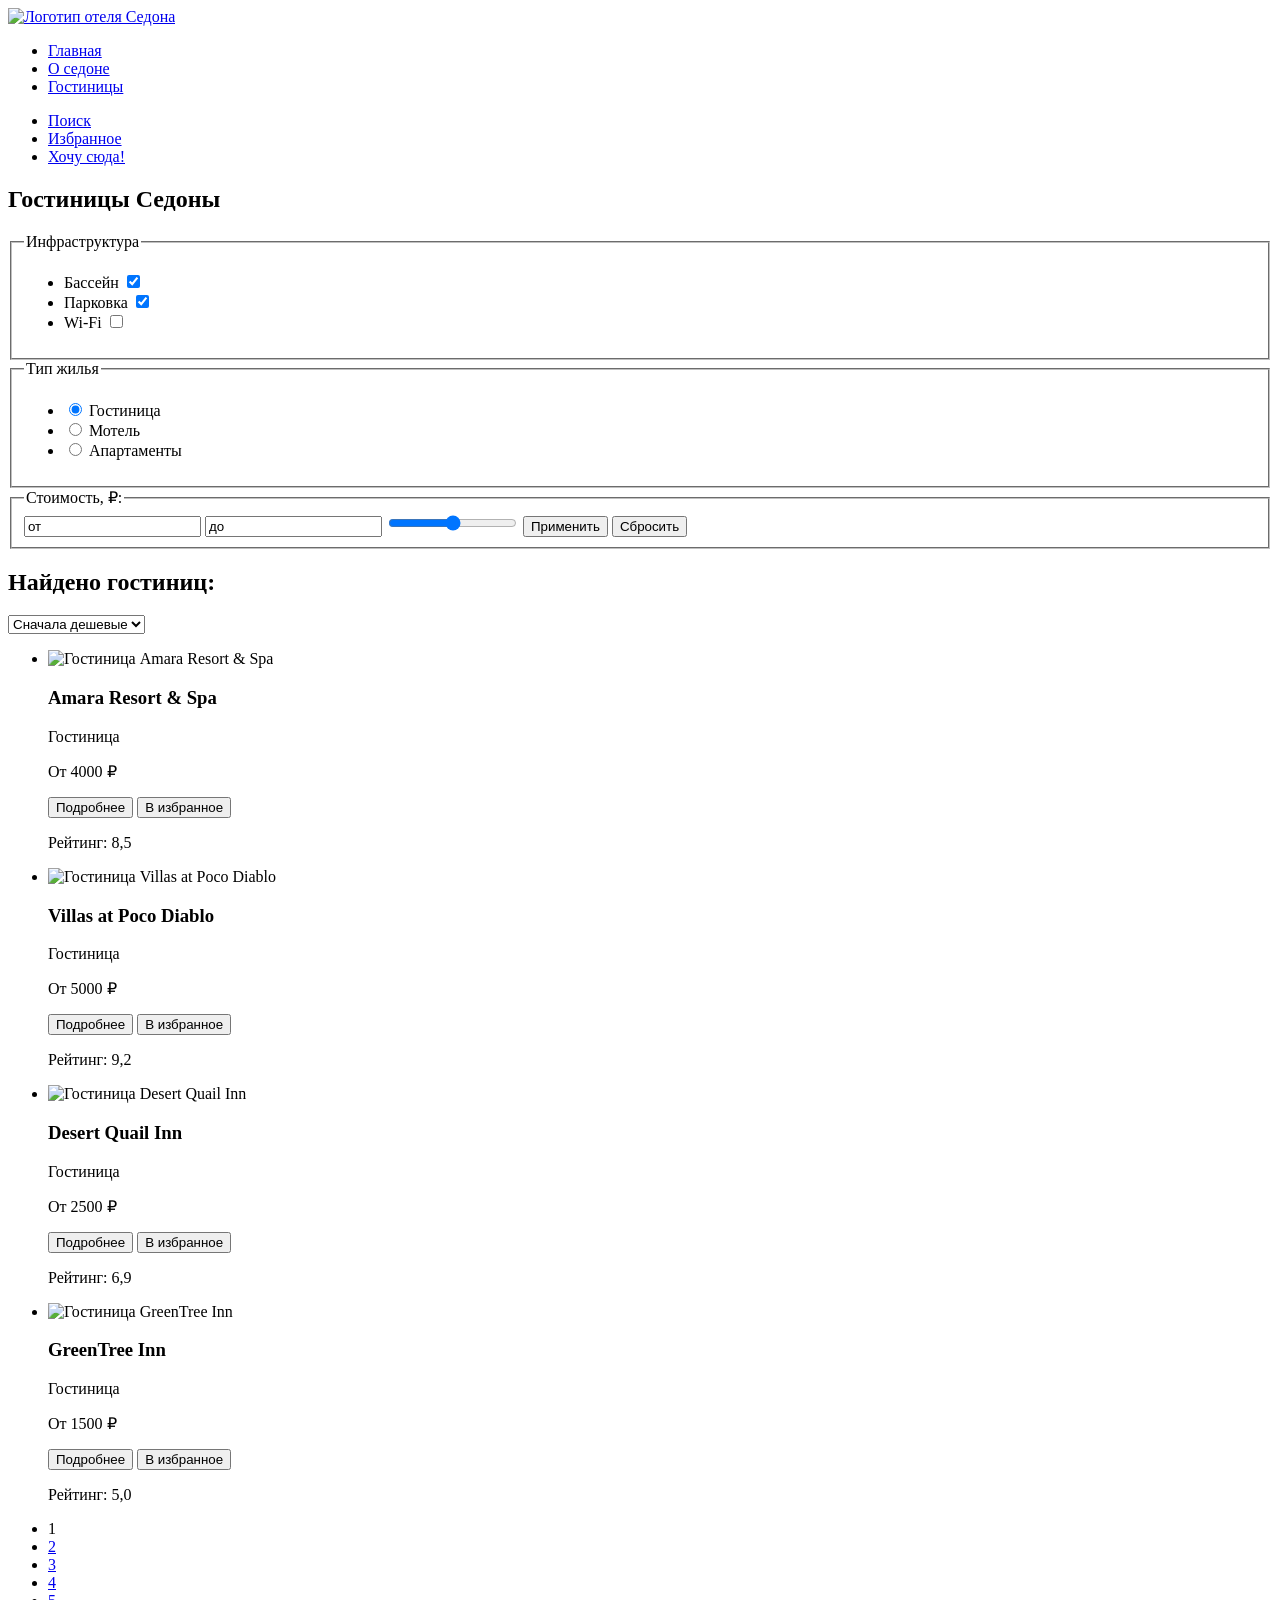
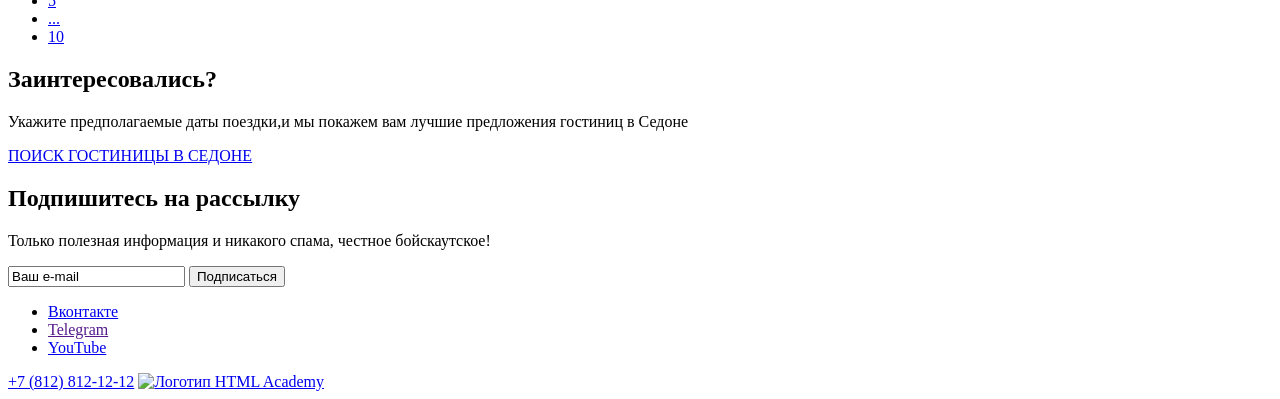
==== catalog.html @ 227c8859 "Внесение правок" ====
<!DOCTYPE html>
<html lang="ru">
  <head>
    <meta charset="UTF-8" />
  </head>
  <body>
    <header class="index-header">
      <a href="https://htmlacademy.ru" class="header-logo">
        <img src="#" alt="Логотип отеля Седона" />
      </a>
      <nav class="navigation">
        <ul class="navigation-list">
          <li class="navigation-item">
            <a href="#">Главная</a>
          </li>
          <li class="navigation-item">
            <a href="#">О седоне</a>
          </li>
          <li>
            <a href="#">Гостиницы</a>
          </li>
        </ul>
        <ul class="user-menu">
          <li class="user-menu-item">
            <a href="#">
              <span class="vissually-hidden">Поиск</span>
            </a>
          </li>
          <li class="user-menu-item">
            <a href="#">
              <span class="vissually-hidden">Избранное</span>
            </a>
          </li>
          <li class="user-menu-item">
            <a href="#">
              <span class="vissually-hidden">Хочу сюда!</span>
            </a>
          </li>
        </ul>
      </nav>
    </header>
    <main class="inner-main">
        <section class="hotel-filter-description">
          <h2 class="hotel-search-title">Гостиницы Седоны</h2>
          <form class="hotel-filter-making-order">
          <fieldset class="hotel-filter-description-name">
            <legend class="hotel-filter-infrastructure-description">
              Инфраструктура
            </legend>
            <ul class="hotel-filter-infrastructure-list">
              <li class="hotel-filter-infrastructure-item">
                <label class="pool" for="pool">Бассейн</label>
                <input
                  class="pool-name-checbox"
                  type="checkbox"
                  id="pool"
                  checked
                />
              </li>
              <li class="hotel-filter-infrastructure-item">
                <label class="parking" for="parking">Парковка</label>
                <input
                  class="parking-name"
                  type="checkbox"
                  id="parking"
                  checked
                />
              </li>
              <li class="hotel-filter-infrastructure-item">
                <label class="Wifi" for="wifi">Wi-Fi</label>
                <input class="wifi-name" type="checkbox" id="Wifi" />
              </li>
            </ul>
          </fieldset>
          <fieldset class="description-name-hotel">
            <legend class="type-of-housing">Тип жилья</legend>
            <ul class="type-of-housing-list">
              <li class="type-of-housing-item">
                <input type="radio" id="Hotel" checked />
                <label class="home-hotel-name" for="Hotel">Гостиница</label>
              </li>
              <li class="type-of-housing-item">
                <input type="radio" id="Motel" />
                <label class="home-hotel-name" for="Motel">Мотель</label>
              </li>
              <li class="type-of-housing-item">
                <input type="radio" id="Apartament" />
                <label class="home-hotel-name" for="Apartament"
                  >Апартаменты</label
                >
              </li>
            </ul>
          </fieldset>
          <fieldset class="cost-type-of-housing">
            <legend class="cost-type-of-housing-name">Стоимость, ₽:</legend>
            <input type="text" value="от" class="start-value" />
            <input type="text" value="до" class="end-value" />
            <input type="range" class="range-value" />
            <button type="submit" class="button-apply">Применить</button>
            <button type="reset" class="button-cansel">Сбросить</button>
          </fieldset>
        </section>
      </form>
      <section class="select">
        <h2 class="select-title">Найдено гостиниц:</h2>
        <select class="hotel-filter">
          <option class="low-price">Сначала дешевые</option>
          <option class="higth-price">Сначала дорогие</option>
        </select>
        <ul class="gallery-list">
          <li class="gallery-list-item">
            <img
              src="#"
              alt="Гостиница Amara Resort & Spa"
              class="image-hotel"
            />
            <h3 class="header-item">Amara Resort & Spa</h3>
            <p class="gallery-description">Гостиница</p>
            <p class="gallery-cost">От 4000 ₽</p>
            <button class="button-description">Подробнее</button>
            <button class="button-favorite">В избранное</button>
            <p class="gallery-rating">Рейтинг: 8,5</p>
          </li>
          <li class="gallery-list-item">
            <img src="#" alt="Гостиница Villas at Poco Diablo" />
            <h3 class="header-item">Villas at Poco Diablo</h3>
            <p class="gallery-description">Гостиница</p>
            <p class="gallery-cost">От 5000 ₽</p>
            <button class="button-description">Подробнее</button>
            <button class="button-favorites">В избранное</button>
            <p class="gallery-rating">Рейтинг: 9,2</p>
          </li>
          <li class="gallery-list-item">
            <img src="#" alt="Гостиница Desert Quail Inn" />
            <h3 class="header-item">Desert Quail Inn</h3>
            <p class="gallery-description">Гостиница</p>
            <p class="gallery-cost">От 2500 ₽</p>
            <button class="button-description">Подробнее</button>
            <button class="button-description">В избранное</button>
            <p class="gallery-rating">Рейтинг: 6,9</p>
          </li>
          <li class="gallery-list-item">
            <img src="#" alt="Гостиница  GreenTree Inn" />
            <h3 class="header-item">GreenTree Inn</h3>
            <p class="gallery-description">Гостиница</p>
            <p class="gallery-cost">От 1500 ₽</p>
            <button class="button-description">Подробнее</button>
            <button class="button-description">
              В избранное
            </button>
            <p class="gallery-rating">Рейтинг: 5,0</p>
          </li>
        </ul>
        <ul class="pagination">
          <li class="pagination-item">
            <a class="pagination-link pagination-current">1</a>
          </li>
          <li class="pagination-item">
            <a class="pagination-link" href="#">2</a>
          </li>
          <li class="pagination-item">
            <a class="pagination-link" href="#">3</a>
          </li>
          <li class="pagination-item">
            <a class="pagination-link" href="#">4</a>
          </li>
          <li class="pagination-item">
            <a class="pagination-link" href="#">5</a>
          </li>
          <li class="pagination-item">
            <a class="pagination-link pagination-next" href="#">
              <span class="visually-hidden">...</span>
            </a>
          </li>
          <li class="pagination-item">
            <a class="pagination-link" href="#">10</a>
          </li>
        </ul>
        </section>

      </section>
      <section class="have-you-corresponded">
        <h2 class="have-you-corresponded-title">Заинтересовались?</h2>
        <p class="have-you-corresponded-description">
          Укажите предполагаемые даты поездки,и мы покажем вам лучшие
          предложения гостиниц в Седоне
        </p>
        <a href="#" class="button">ПОИСК ГОСТИНИЦЫ В CЕДОНЕ</a>
        <form class="have-you-corresponded-subscription">
          <h2 class="have-you-corresponded-title">Подпишитесь на рассылку</h2>
          <p class="have-you-corresponded-description">
            Только полезная информация и никакого спама, честное бойскаутское!
          </p>
          <input type="text" class="text-line" value="Ваш e-mail" />
          <button type="submit" class="subscription-email-button">
            Подписаться
          </button>
        </form>
      </section>
    </main>
    <footer class="index-footer">
      <ul class="socal-list">
        <li class="socal-item">
          <a href="#">Вконтакте</a>
        </li>
        <li class="socal-item">
          <a href="">Telegram</a>
        </li>
        <li class="socal-item">
          <a href="#">YouTube</a>
        </li>
      </ul>
      <a href="tel:+7 (812) 812-12-12" class="phone">+7 (812) 812-12-12</a>
      <a href="#">
        <img src="#" alt="Логотип HTML Academy" />
      </a>
    </footer>
  </body>
</html>
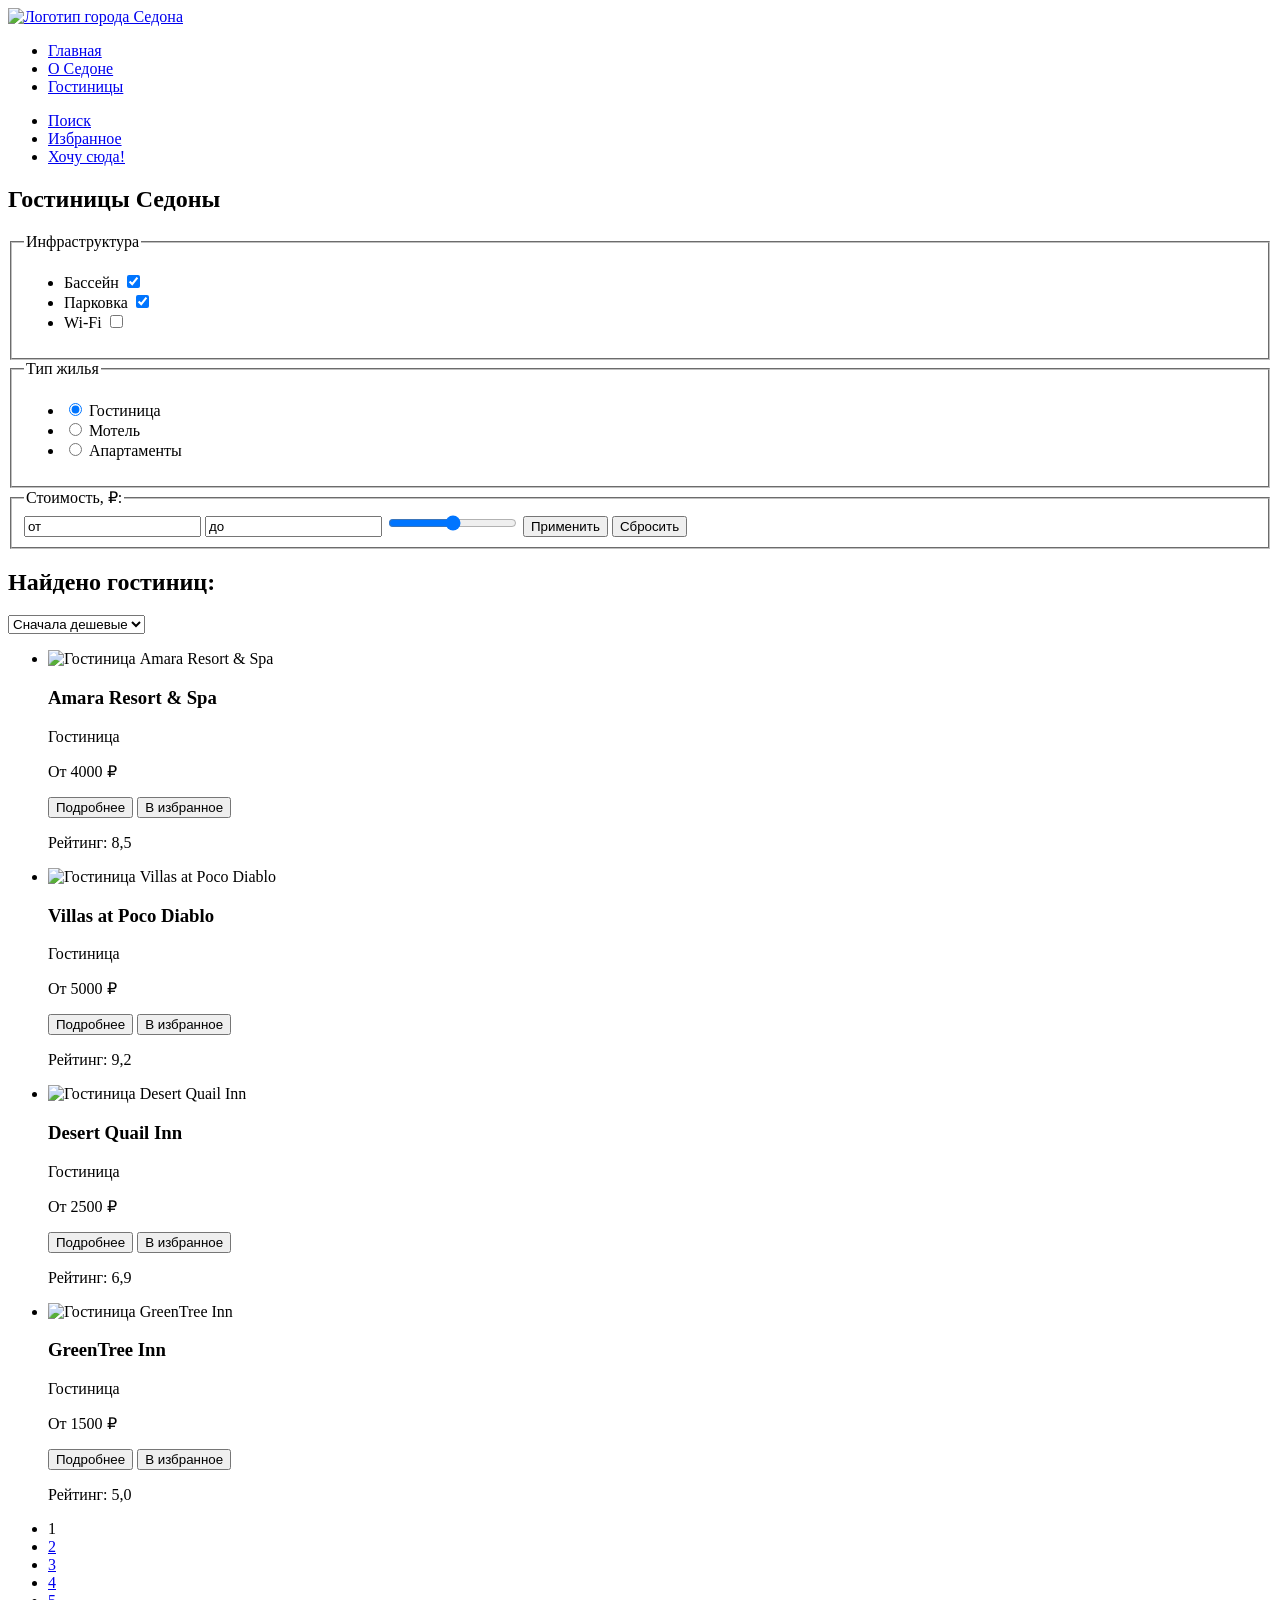
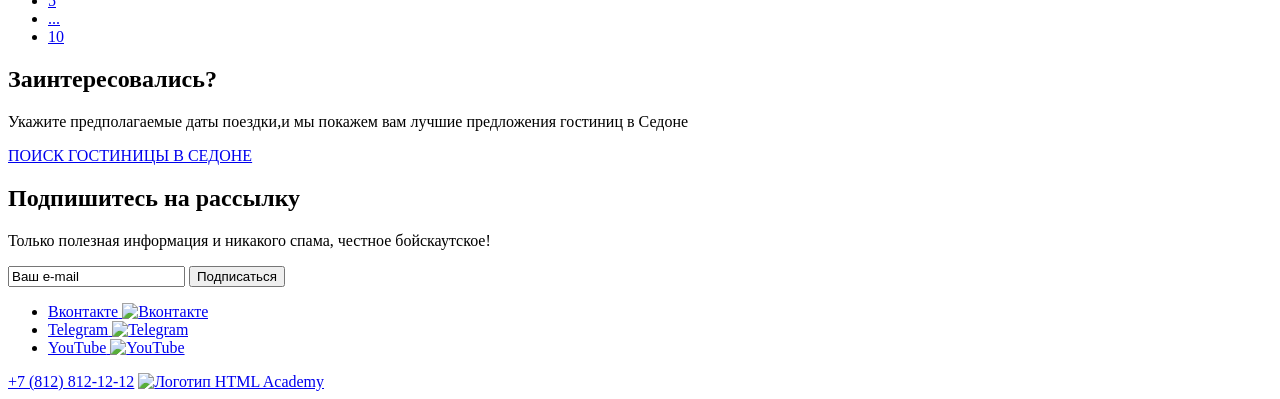
==== commit e15c272e: "Экспорт графики" ====
--- a/catalog.html
+++ b/catalog.html
@@ -5,35 +5,35 @@
   </head>
   <body>
     <header class="index-header">
-      <a href="https://htmlacademy.ru" class="header-logo">
-        <img src="#" alt="Логотип отеля Седона" />
+      <a href="https://htmlacademy.ru" class="logo">
+        <img src="images/logo.svg" alt="Логотип города Седона" width="140" height="70">
       </a>
       <nav class="navigation">
         <ul class="navigation-list">
           <li class="navigation-item">
-            <a href="#">Главная</a>
+            <a href="index.html">Главная</a>
           </li>
           <li class="navigation-item">
-            <a href="#">О седоне</a>
-          </li>
-          <li>
-            <a href="#">Гостиницы</a>
+            <a href="#index-main">О Седоне</a>
+          </li>
+          <li class="navigation-item">
+            <a href="catalog.html">Гостиницы</a>
           </li>
         </ul>
         <ul class="user-menu">
           <li class="user-menu-item">
             <a href="#">
-              <span class="vissually-hidden">Поиск</span>
+              <span class="visually-hidden">Поиск</span>
             </a>
           </li>
           <li class="user-menu-item">
             <a href="#">
-              <span class="vissually-hidden">Избранное</span>
+              <span class="visually-hidden">Избранное</span>
             </a>
           </li>
           <li class="user-menu-item">
             <a href="#">
-              <span class="vissually-hidden">Хочу сюда!</span>
+              <span class="visually-hidden">Хочу сюда!</span>
             </a>
           </li>
         </ul>
@@ -63,8 +63,7 @@
                   class="parking-name"
                   type="checkbox"
                   id="parking"
-                  checked
-                />
+                  checked>
               </li>
               <li class="hotel-filter-infrastructure-item">
                 <label class="Wifi" for="wifi">Wi-Fi</label>
@@ -109,11 +108,7 @@
         </select>
         <ul class="gallery-list">
           <li class="gallery-list-item">
-            <img
-              src="#"
-              alt="Гостиница Amara Resort & Spa"
-              class="image-hotel"
-            />
+            <img src="images/hotel-1.jpg"alt="Гостиница Amara Resort & Spa" class="image-hotel" width="330" height="212">
             <h3 class="header-item">Amara Resort & Spa</h3>
             <p class="gallery-description">Гостиница</p>
             <p class="gallery-cost">От 4000 ₽</p>
@@ -122,7 +117,7 @@
             <p class="gallery-rating">Рейтинг: 8,5</p>
           </li>
           <li class="gallery-list-item">
-            <img src="#" alt="Гостиница Villas at Poco Diablo" />
+            <img src="images/hotel-2.jpg" alt="Гостиница Villas at Poco Diablo" weidth="330" height="212">
             <h3 class="header-item">Villas at Poco Diablo</h3>
             <p class="gallery-description">Гостиница</p>
             <p class="gallery-cost">От 5000 ₽</p>
@@ -131,7 +126,7 @@
             <p class="gallery-rating">Рейтинг: 9,2</p>
           </li>
           <li class="gallery-list-item">
-            <img src="#" alt="Гостиница Desert Quail Inn" />
+            <img src="images/hotel-3.jpg" alt="Гостиница Desert Quail Inn" weidth="300" height= "212">
             <h3 class="header-item">Desert Quail Inn</h3>
             <p class="gallery-description">Гостиница</p>
             <p class="gallery-cost">От 2500 ₽</p>
@@ -140,7 +135,7 @@
             <p class="gallery-rating">Рейтинг: 6,9</p>
           </li>
           <li class="gallery-list-item">
-            <img src="#" alt="Гостиница  GreenTree Inn" />
+            <img src="images/hotel-4.jpg" alt="Гостиница  GreenTree Inn" weidth="300" height="212">
             <h3 class="header-item">GreenTree Inn</h3>
             <p class="gallery-description">Гостиница</p>
             <p class="gallery-cost">От 1500 ₽</p>
@@ -177,7 +172,6 @@
           </li>
         </ul>
         </section>
-
       </section>
       <section class="have-you-corresponded">
         <h2 class="have-you-corresponded-title">Заинтересовались?</h2>
@@ -201,19 +195,29 @@
     <footer class="index-footer">
       <ul class="socal-list">
         <li class="socal-item">
-          <a href="#">Вконтакте</a>
+          <a href="https://vk.com/htmlacademy">
+            <span class="vissually-hidden">Вконтакте</span>
+            <img src="images/VK.svg" alt="Вконтакте" width="24" height="14">
+          </a>
         </li>
         <li class="socal-item">
-          <a href="">Telegram</a>
+          <a href="https://t.me/htmlacademy">
+            <span class="vissually-hidden">Telegram</span>
+            <img src="images/Telegram.svg" alt="Telegram" width="24" height="14">
+          </a>
         </li>
         <li class="socal-item">
-          <a href="#">YouTube</a>
+          <a href="https://www.youtube.com/user/htmlacademyru">
+            <span class="vissually-hidden">YouTube</span>
+            <img src="images/YouTube.svg" alt="YouTube" width="24" height="14">
+          </a>
         </li>
       </ul>
       <a href="tel:+7 (812) 812-12-12" class="phone">+7 (812) 812-12-12</a>
       <a href="#">
-        <img src="#" alt="Логотип HTML Academy" />
+        <img src="images/HTML-Academy-logo.png" alt="Логотип HTML Academy" width="114.9" height="32.9">
       </a>
     </footer>
   </body>
 </html>
+
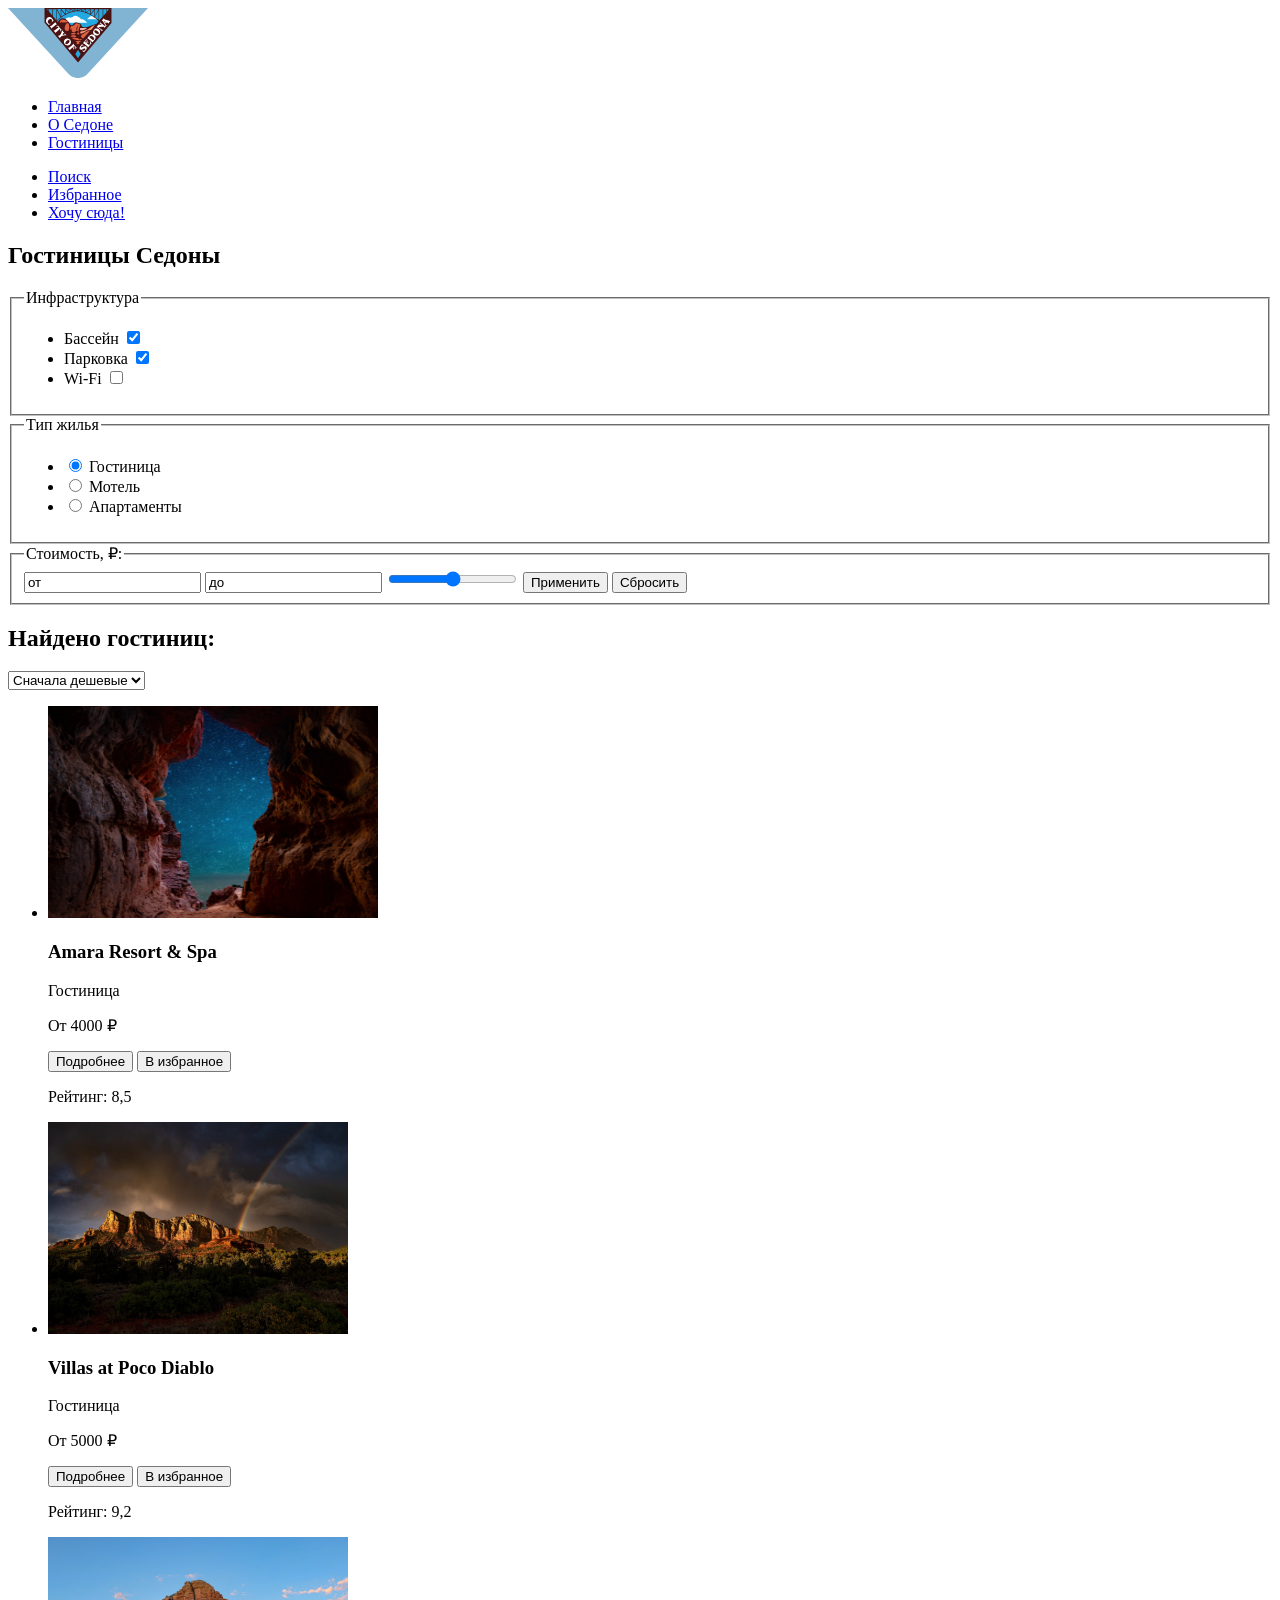
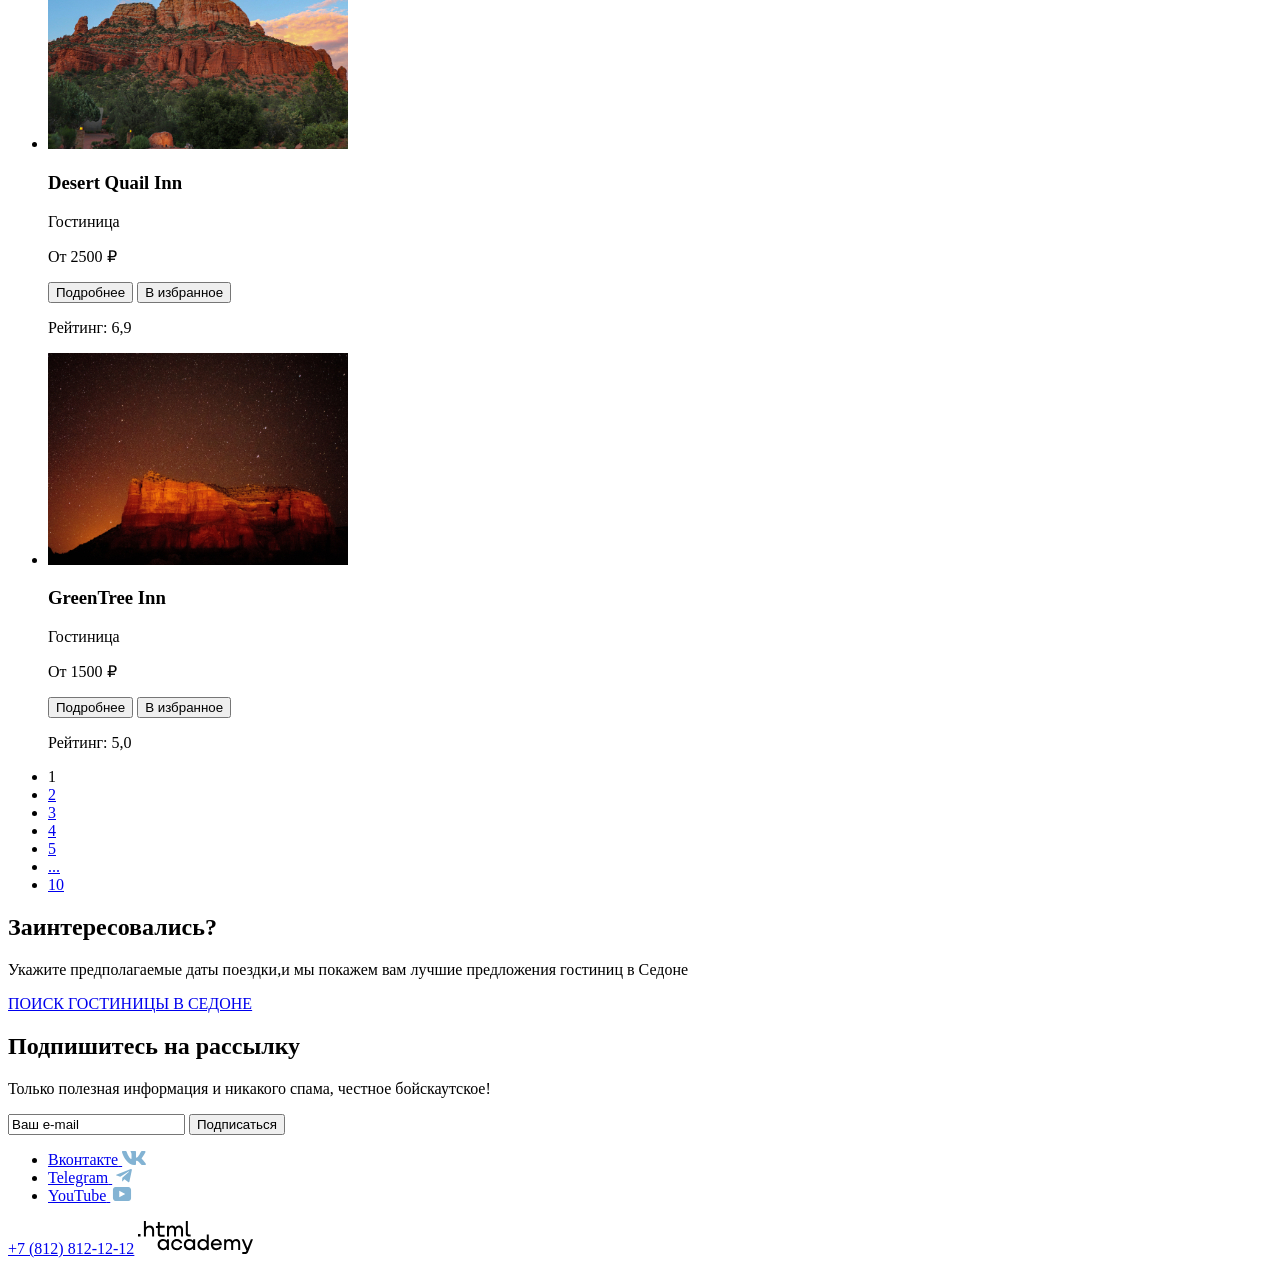
==== commit a9d7138b: "Форматирование кода" ====
--- a/catalog.html
+++ b/catalog.html
@@ -1,223 +1,223 @@
-<!DOCTYPE html>
-<html lang="ru">
-  <head>
-    <meta charset="UTF-8" />
-  </head>
-  <body>
-    <header class="index-header">
-      <a href="https://htmlacademy.ru" class="logo">
-        <img src="images/logo.svg" alt="Логотип города Седона" width="140" height="70">
-      </a>
-      <nav class="navigation">
-        <ul class="navigation-list">
-          <li class="navigation-item">
-            <a href="index.html">Главная</a>
-          </li>
-          <li class="navigation-item">
-            <a href="#index-main">О Седоне</a>
-          </li>
-          <li class="navigation-item">
-            <a href="catalog.html">Гостиницы</a>
-          </li>
-        </ul>
-        <ul class="user-menu">
-          <li class="user-menu-item">
-            <a href="#">
-              <span class="visually-hidden">Поиск</span>
-            </a>
-          </li>
-          <li class="user-menu-item">
-            <a href="#">
-              <span class="visually-hidden">Избранное</span>
-            </a>
-          </li>
-          <li class="user-menu-item">
-            <a href="#">
-              <span class="visually-hidden">Хочу сюда!</span>
-            </a>
-          </li>
-        </ul>
-      </nav>
-    </header>
-    <main class="inner-main">
-        <section class="hotel-filter-description">
-          <h2 class="hotel-search-title">Гостиницы Седоны</h2>
-          <form class="hotel-filter-making-order">
-          <fieldset class="hotel-filter-description-name">
-            <legend class="hotel-filter-infrastructure-description">
-              Инфраструктура
-            </legend>
-            <ul class="hotel-filter-infrastructure-list">
-              <li class="hotel-filter-infrastructure-item">
-                <label class="pool" for="pool">Бассейн</label>
-                <input
-                  class="pool-name-checbox"
-                  type="checkbox"
-                  id="pool"
-                  checked
-                />
-              </li>
-              <li class="hotel-filter-infrastructure-item">
-                <label class="parking" for="parking">Парковка</label>
-                <input
-                  class="parking-name"
-                  type="checkbox"
-                  id="parking"
-                  checked>
-              </li>
-              <li class="hotel-filter-infrastructure-item">
-                <label class="Wifi" for="wifi">Wi-Fi</label>
-                <input class="wifi-name" type="checkbox" id="Wifi" />
-              </li>
-            </ul>
-          </fieldset>
-          <fieldset class="description-name-hotel">
-            <legend class="type-of-housing">Тип жилья</legend>
-            <ul class="type-of-housing-list">
-              <li class="type-of-housing-item">
-                <input type="radio" id="Hotel" checked />
-                <label class="home-hotel-name" for="Hotel">Гостиница</label>
-              </li>
-              <li class="type-of-housing-item">
-                <input type="radio" id="Motel" />
-                <label class="home-hotel-name" for="Motel">Мотель</label>
-              </li>
-              <li class="type-of-housing-item">
-                <input type="radio" id="Apartament" />
-                <label class="home-hotel-name" for="Apartament"
-                  >Апартаменты</label
-                >
-              </li>
-            </ul>
-          </fieldset>
-          <fieldset class="cost-type-of-housing">
-            <legend class="cost-type-of-housing-name">Стоимость, ₽:</legend>
-            <input type="text" value="от" class="start-value" />
-            <input type="text" value="до" class="end-value" />
-            <input type="range" class="range-value" />
-            <button type="submit" class="button-apply">Применить</button>
-            <button type="reset" class="button-cansel">Сбросить</button>
-          </fieldset>
-        </section>
-      </form>
-      <section class="select">
-        <h2 class="select-title">Найдено гостиниц:</h2>
-        <select class="hotel-filter">
-          <option class="low-price">Сначала дешевые</option>
-          <option class="higth-price">Сначала дорогие</option>
-        </select>
-        <ul class="gallery-list">
-          <li class="gallery-list-item">
-            <img src="images/hotel-1.jpg"alt="Гостиница Amara Resort & Spa" class="image-hotel" width="330" height="212">
-            <h3 class="header-item">Amara Resort & Spa</h3>
-            <p class="gallery-description">Гостиница</p>
-            <p class="gallery-cost">От 4000 ₽</p>
-            <button class="button-description">Подробнее</button>
-            <button class="button-favorite">В избранное</button>
-            <p class="gallery-rating">Рейтинг: 8,5</p>
-          </li>
-          <li class="gallery-list-item">
-            <img src="images/hotel-2.jpg" alt="Гостиница Villas at Poco Diablo" weidth="330" height="212">
-            <h3 class="header-item">Villas at Poco Diablo</h3>
-            <p class="gallery-description">Гостиница</p>
-            <p class="gallery-cost">От 5000 ₽</p>
-            <button class="button-description">Подробнее</button>
-            <button class="button-favorites">В избранное</button>
-            <p class="gallery-rating">Рейтинг: 9,2</p>
-          </li>
-          <li class="gallery-list-item">
-            <img src="images/hotel-3.jpg" alt="Гостиница Desert Quail Inn" weidth="300" height= "212">
-            <h3 class="header-item">Desert Quail Inn</h3>
-            <p class="gallery-description">Гостиница</p>
-            <p class="gallery-cost">От 2500 ₽</p>
-            <button class="button-description">Подробнее</button>
-            <button class="button-description">В избранное</button>
-            <p class="gallery-rating">Рейтинг: 6,9</p>
-          </li>
-          <li class="gallery-list-item">
-            <img src="images/hotel-4.jpg" alt="Гостиница  GreenTree Inn" weidth="300" height="212">
-            <h3 class="header-item">GreenTree Inn</h3>
-            <p class="gallery-description">Гостиница</p>
-            <p class="gallery-cost">От 1500 ₽</p>
-            <button class="button-description">Подробнее</button>
-            <button class="button-description">
-              В избранное
-            </button>
-            <p class="gallery-rating">Рейтинг: 5,0</p>
-          </li>
-        </ul>
-        <ul class="pagination">
-          <li class="pagination-item">
-            <a class="pagination-link pagination-current">1</a>
-          </li>
-          <li class="pagination-item">
-            <a class="pagination-link" href="#">2</a>
-          </li>
-          <li class="pagination-item">
-            <a class="pagination-link" href="#">3</a>
-          </li>
-          <li class="pagination-item">
-            <a class="pagination-link" href="#">4</a>
-          </li>
-          <li class="pagination-item">
-            <a class="pagination-link" href="#">5</a>
-          </li>
-          <li class="pagination-item">
-            <a class="pagination-link pagination-next" href="#">
-              <span class="visually-hidden">...</span>
-            </a>
-          </li>
-          <li class="pagination-item">
-            <a class="pagination-link" href="#">10</a>
-          </li>
-        </ul>
-        </section>
-      </section>
-      <section class="have-you-corresponded">
-        <h2 class="have-you-corresponded-title">Заинтересовались?</h2>
-        <p class="have-you-corresponded-description">
-          Укажите предполагаемые даты поездки,и мы покажем вам лучшие
-          предложения гостиниц в Седоне
-        </p>
-        <a href="#" class="button">ПОИСК ГОСТИНИЦЫ В CЕДОНЕ</a>
-        <form class="have-you-corresponded-subscription">
-          <h2 class="have-you-corresponded-title">Подпишитесь на рассылку</h2>
-          <p class="have-you-corresponded-description">
-            Только полезная информация и никакого спама, честное бойскаутское!
-          </p>
-          <input type="text" class="text-line" value="Ваш e-mail" />
-          <button type="submit" class="subscription-email-button">
-            Подписаться
-          </button>
-        </form>
-      </section>
-    </main>
-    <footer class="index-footer">
-      <ul class="socal-list">
-        <li class="socal-item">
-          <a href="https://vk.com/htmlacademy">
-            <span class="vissually-hidden">Вконтакте</span>
-            <img src="images/VK.svg" alt="Вконтакте" width="24" height="14">
-          </a>
-        </li>
-        <li class="socal-item">
-          <a href="https://t.me/htmlacademy">
-            <span class="vissually-hidden">Telegram</span>
-            <img src="images/Telegram.svg" alt="Telegram" width="24" height="14">
-          </a>
-        </li>
-        <li class="socal-item">
-          <a href="https://www.youtube.com/user/htmlacademyru">
-            <span class="vissually-hidden">YouTube</span>
-            <img src="images/YouTube.svg" alt="YouTube" width="24" height="14">
-          </a>
-        </li>
-      </ul>
-      <a href="tel:+7 (812) 812-12-12" class="phone">+7 (812) 812-12-12</a>
-      <a href="#">
-        <img src="images/HTML-Academy-logo.png" alt="Логотип HTML Academy" width="114.9" height="32.9">
-      </a>
-    </footer>
-  </body>
-</html>
-
+<!DOCTYPE html>
+<html lang="ru">
+<head>
+  <link rel="stylesheet" href="style/style.css">
+  <meta charset="UTF-8"/>
+</head>
+<body>
+<header class="index-header">
+  <a href="https://htmlacademy.ru" class="logo">
+    <img src="images/logo.svg" alt="Логотип города Седона" width="140" height="70">
+  </a>
+  <nav class="navigation">
+    <ul class="navigation-list">
+      <li class="navigation-item">
+        <a href="index.html">Главная</a>
+      </li>
+      <li class="navigation-item">
+        <a href="#index-main">О Седоне</a>
+      </li>
+      <li class="navigation-item">
+        <a href="catalog.html">Гостиницы</a>
+      </li>
+    </ul>
+    <ul class="user-menu">
+      <li class="user-menu-item">
+        <a href="#">
+          <span class="visually-hidden">Поиск</span>
+        </a>
+      </li>
+      <li class="user-menu-item">
+        <a href="#">
+          <span class="visually-hidden">Избранное</span>
+        </a>
+      </li>
+      <li class="user-menu-item">
+        <a href="#">
+          <span class="visually-hidden">Хочу сюда!</span>
+        </a>
+      </li>
+    </ul>
+  </nav>
+</header>
+<main class="inner-main">
+  <section class="hotel-filter-description">
+    <h2 class="hotel-search-title">Гостиницы Седоны</h2>
+    <form class="hotel-filter-making-order">
+      <fieldset class="hotel-filter-description-name">
+        <legend class="hotel-filter-infrastructure-description">
+          Инфраструктура
+        </legend>
+        <ul class="hotel-filter-infrastructure-list">
+          <li class="hotel-filter-infrastructure-item">
+            <label class="pool" for="pool">Бассейн</label>
+            <input
+              class="pool-name-checbox"
+              type="checkbox"
+              id="pool"
+              checked
+            />
+          </li>
+          <li class="hotel-filter-infrastructure-item">
+            <label class="parking" for="parking">Парковка</label>
+            <input
+              class="parking-name"
+              type="checkbox"
+              id="parking"
+              checked>
+          </li>
+          <li class="hotel-filter-infrastructure-item">
+            <label class="Wifi" for="wifi">Wi-Fi</label>
+            <input class="wifi-name" type="checkbox" id="Wifi"/>
+          </li>
+        </ul>
+      </fieldset>
+      <fieldset class="description-name-hotel">
+        <legend class="type-of-housing">Тип жилья</legend>
+        <ul class="type-of-housing-list">
+          <li class="type-of-housing-item">
+            <input type="radio" id="Hotel" checked/>
+            <label class="home-hotel-name" for="Hotel">Гостиница</label>
+          </li>
+          <li class="type-of-housing-item">
+            <input type="radio" id="Motel"/>
+            <label class="home-hotel-name" for="Motel">Мотель</label>
+          </li>
+          <li class="type-of-housing-item">
+            <input type="radio" id="Apartament"/>
+            <label class="home-hotel-name" for="Apartament"
+            >Апартаменты</label
+            >
+          </li>
+        </ul>
+      </fieldset>
+      <fieldset class="cost-type-of-housing">
+        <legend class="cost-type-of-housing-name">Стоимость, ₽:</legend>
+        <input type="text" value="от" class="start-value"/>
+        <input type="text" value="до" class="end-value"/>
+        <input type="range" class="range-value"/>
+        <button type="submit" class="button-apply">Применить</button>
+        <button type="reset" class="button-cansel">Сбросить</button>
+      </fieldset>
+    </form>
+    <section class="select">
+      <h2 class="select-title">Найдено гостиниц:</h2>
+      <select class="hotel-filter">
+        <option class="low-price">Сначала дешевые</option>
+        <option class="higth-price">Сначала дорогие</option>
+      </select>
+      <ul class="gallery-list">
+        <li class="gallery-list-item">
+          <img src="images/hotel-1.jpg" alt="Гостиница Amara Resort & Spa" class="image-hotel" width="330" height="212">
+          <h3 class="header-item">Amara Resort & Spa</h3>
+          <p class="gallery-description">Гостиница</p>
+          <p class="gallery-cost">От 4000 ₽</p>
+          <button class="button-description">Подробнее</button>
+          <button class="button-favorite">В избранное</button>
+          <p class="gallery-rating">Рейтинг: 8,5</p>
+        </li>
+        <li class="gallery-list-item">
+          <img src="images/hotel-2.jpg" alt="Гостиница Villas at Poco Diablo" weidth="330" height="212">
+          <h3 class="header-item">Villas at Poco Diablo</h3>
+          <p class="gallery-description">Гостиница</p>
+          <p class="gallery-cost">От 5000 ₽</p>
+          <button class="button-description">Подробнее</button>
+          <button class="button-favorites">В избранное</button>
+          <p class="gallery-rating">Рейтинг: 9,2</p>
+        </li>
+        <li class="gallery-list-item">
+          <img src="images/hotel-3.jpg" alt="Гостиница Desert Quail Inn" weidth="300" height="212">
+          <h3 class="header-item">Desert Quail Inn</h3>
+          <p class="gallery-description">Гостиница</p>
+          <p class="gallery-cost">От 2500 ₽</p>
+          <button class="button-description">Подробнее</button>
+          <button class="button-description">В избранное</button>
+          <p class="gallery-rating">Рейтинг: 6,9</p>
+        </li>
+        <li class="gallery-list-item">
+          <img src="images/hotel-4.jpg" alt="Гостиница  GreenTree Inn" weidth="300" height="212">
+          <h3 class="header-item">GreenTree Inn</h3>
+          <p class="gallery-description">Гостиница</p>
+          <p class="gallery-cost">От 1500 ₽</p>
+          <button class="button-description">Подробнее</button>
+          <button class="button-description">
+            В избранное
+          </button>
+          <p class="gallery-rating">Рейтинг: 5,0</p>
+        </li>
+      </ul>
+      <ul class="pagination">
+        <li class="pagination-item">
+          <a class="pagination-link pagination-current">1</a>
+        </li>
+        <li class="pagination-item">
+          <a class="pagination-link" href="#">2</a>
+        </li>
+        <li class="pagination-item">
+          <a class="pagination-link" href="#">3</a>
+        </li>
+        <li class="pagination-item">
+          <a class="pagination-link" href="#">4</a>
+        </li>
+        <li class="pagination-item">
+          <a class="pagination-link" href="#">5</a>
+        </li>
+        <li class="pagination-item">
+          <a class="pagination-link pagination-next" href="#">
+            <span class="visually-hidden">...</span>
+          </a>
+        </li>
+        <li class="pagination-item">
+          <a class="pagination-link" href="#">10</a>
+        </li>
+      </ul>
+    </section>
+  </section>
+  <section class="have-you-corresponded">
+    <h2 class="have-you-corresponded-title">Заинтересовались?</h2>
+    <p class="have-you-corresponded-description">
+      Укажите предполагаемые даты поездки,и мы покажем вам лучшие
+      предложения гостиниц в Седоне
+    </p>
+    <a href="#" class="button">ПОИСК ГОСТИНИЦЫ В CЕДОНЕ</a>
+    <form class="have-you-corresponded-subscription">
+      <h2 class="have-you-corresponded-title">Подпишитесь на рассылку</h2>
+      <p class="have-you-corresponded-description">
+        Только полезная информация и никакого спама, честное бойскаутское!
+      </p>
+      <input type="text" class="text-line" value="Ваш e-mail"/>
+      <button type="submit" class="subscription-email-button">
+        Подписаться
+      </button>
+    </form>
+  </section>
+</main>
+<footer class="index-footer">
+  <ul class="socal-list">
+    <li class="socal-item">
+      <a href="https://vk.com/htmlacademy">
+        <span class="vissually-hidden">Вконтакте</span>
+        <img src="images/VK.svg" alt="Вконтакте" width="24" height="14">
+      </a>
+    </li>
+    <li class="socal-item">
+      <a href="https://t.me/htmlacademy">
+        <span class="vissually-hidden">Telegram</span>
+        <img src="images/Telegram.svg" alt="Telegram" width="24" height="14">
+      </a>
+    </li>
+    <li class="socal-item">
+      <a href="https://www.youtube.com/user/htmlacademyru">
+        <span class="vissually-hidden">YouTube</span>
+        <img src="images/YouTube.svg" alt="YouTube" width="24" height="14">
+      </a>
+    </li>
+  </ul>
+  <a href="tel:+7 (812) 812-12-12" class="phone">+7 (812) 812-12-12</a>
+  <a href="#">
+    <img src="images/Html-academy.svg" alt="Логотип HTML Academy" width="114.9" height="32.9">
+  </a>
+</footer>
+</body>
+</html>
+
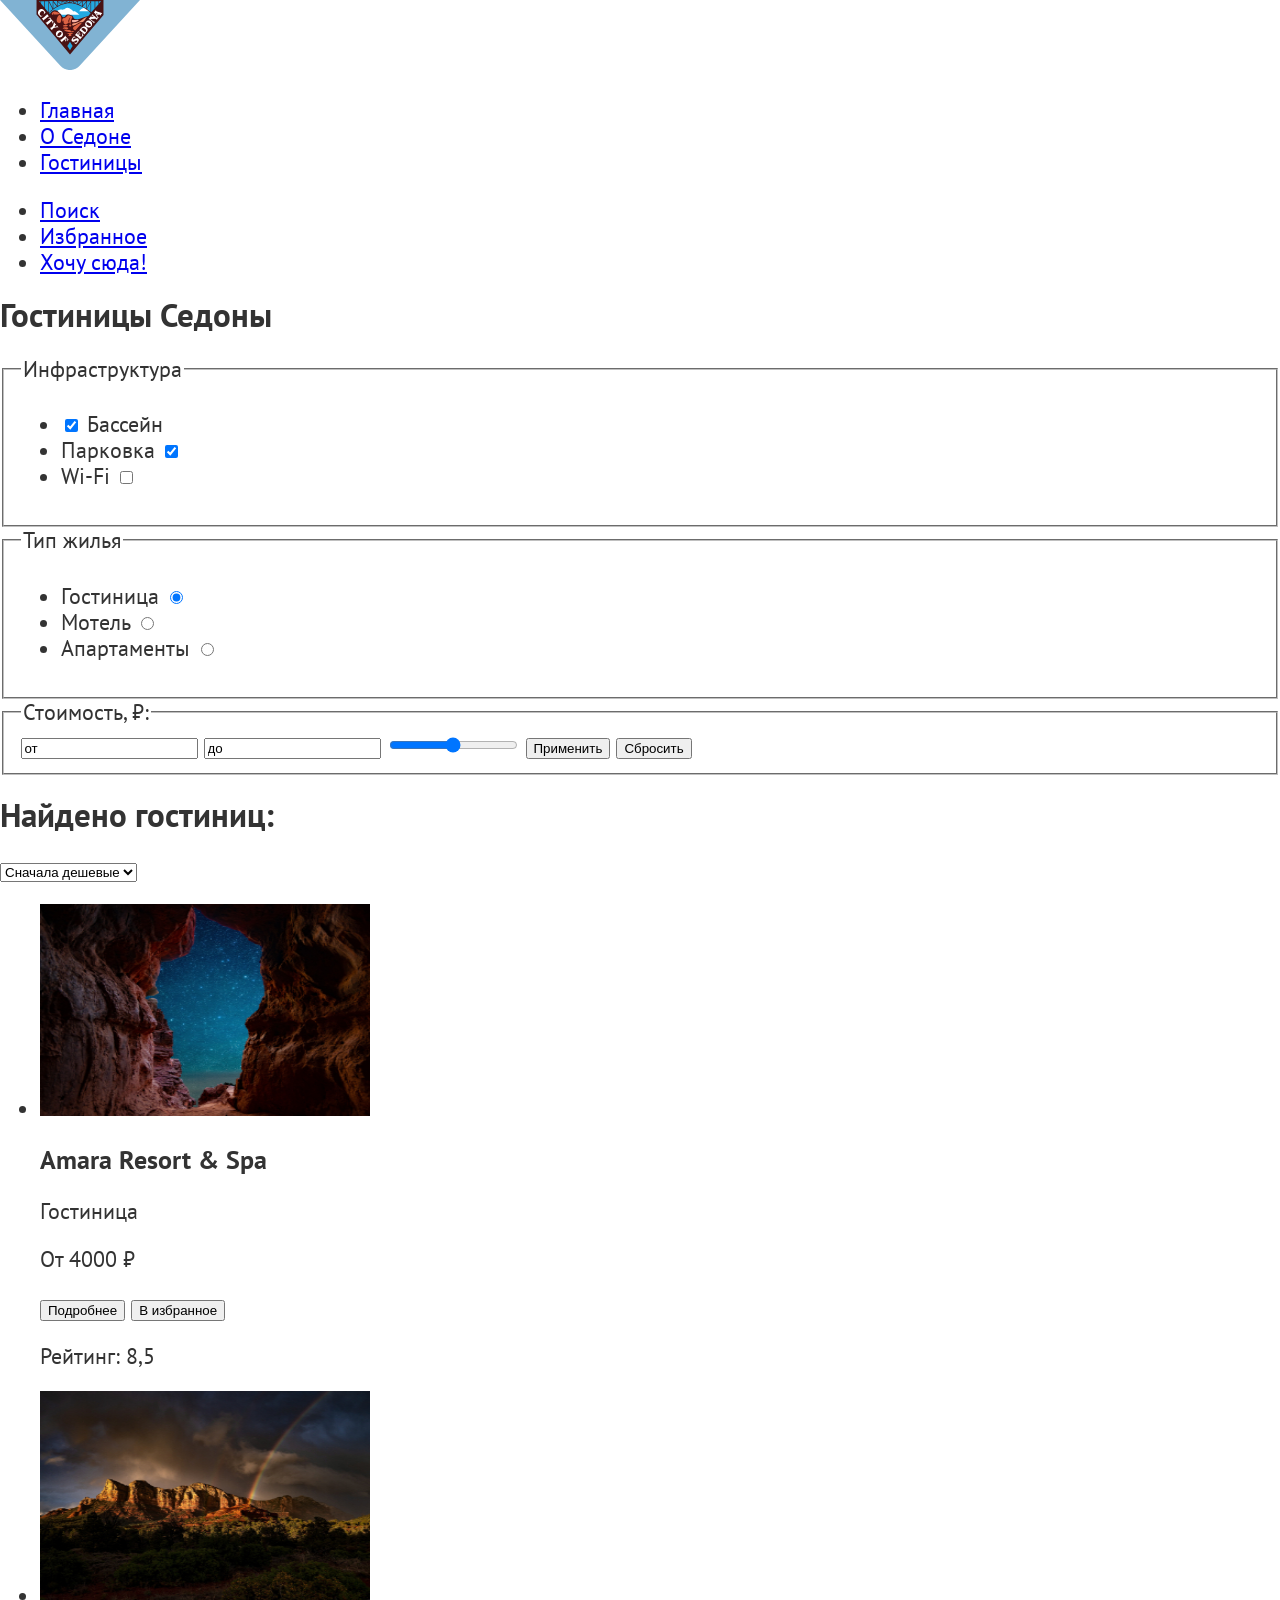
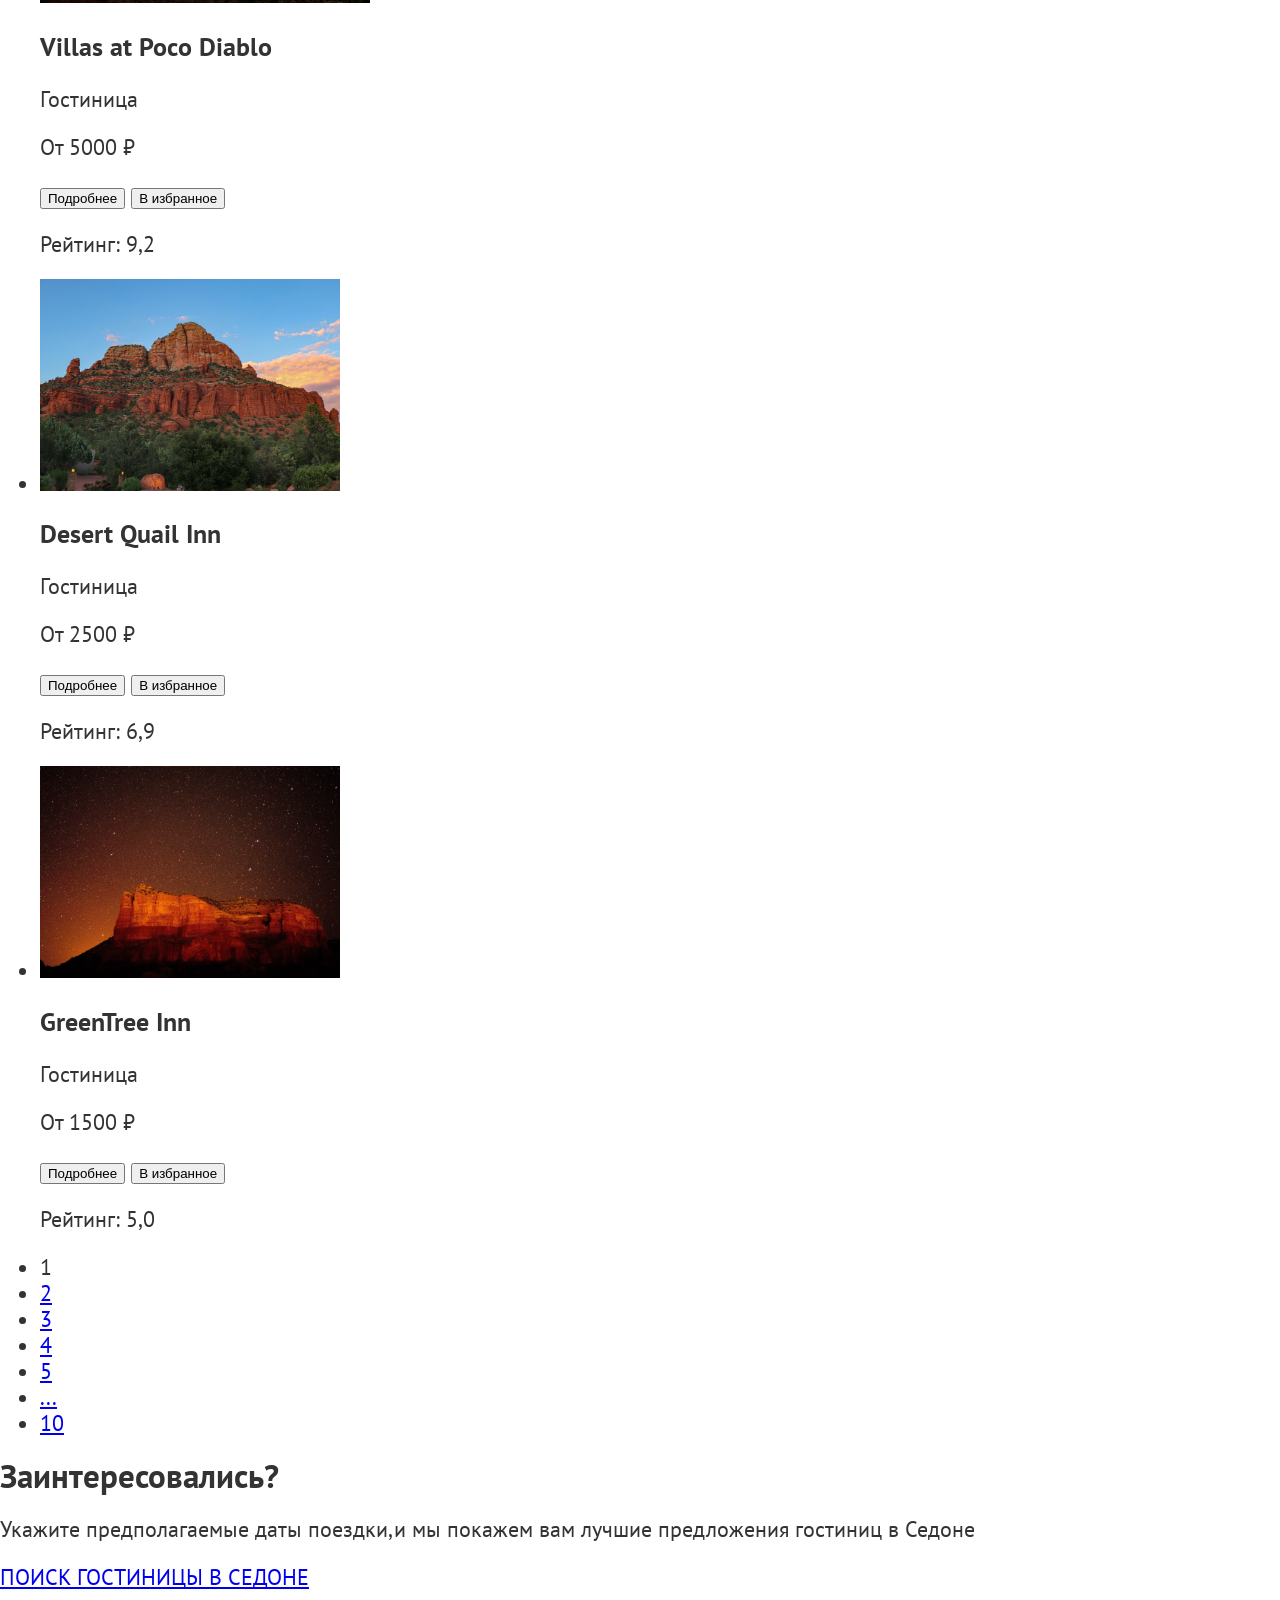
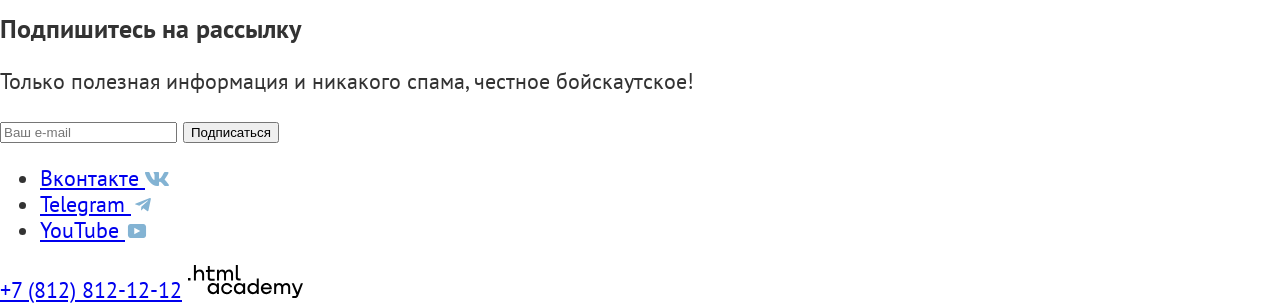
==== commit b8b3800b: "Форматирование кода" ====
--- a/catalog.html
+++ b/catalog.html
@@ -40,35 +40,30 @@
     </ul>
   </nav>
 </header>
-<main class="inner-main">
+<main class="index-main">
   <section class="hotel-filter-description">
     <h2 class="hotel-search-title">Гостиницы Седоны</h2>
-    <form class="hotel-filter-making-order">
+    <form class="hotel-filter-making-order" method="get" action="#">
       <fieldset class="hotel-filter-description-name">
         <legend class="hotel-filter-infrastructure-description">
           Инфраструктура
         </legend>
         <ul class="hotel-filter-infrastructure-list">
           <li class="hotel-filter-infrastructure-item">
-            <label class="pool" for="pool">Бассейн</label>
-            <input
-              class="pool-name-checbox"
-              type="checkbox"
-              id="pool"
-              checked
-            />
+            <label class="pool" for="pool">
+              <input class="pool-name-checbox" type="checkbox" id="pool" name="infrastructure" value="pool" checked>
+            Бассейн
+            </label>
           </li>
           <li class="hotel-filter-infrastructure-item">
-            <label class="parking" for="parking">Парковка</label>
-            <input
-              class="parking-name"
-              type="checkbox"
-              id="parking"
-              checked>
+            <label class="parking" for="parking">Парковка
+              <input class="parking-name" type="checkbox" id="parking"  name="infrastructure" value="parking" checked>
+            </label>
           </li>
           <li class="hotel-filter-infrastructure-item">
-            <label class="Wifi" for="wifi">Wi-Fi</label>
-            <input class="wifi-name" type="checkbox" id="Wifi"/>
+            <label class="Wifi" for="wifi">Wi-Fi
+              <input class="wifi-name" type="checkbox" id="Wifi"/>
+            </label>
           </li>
         </ul>
       </fieldset>
@@ -76,18 +71,19 @@
         <legend class="type-of-housing">Тип жилья</legend>
         <ul class="type-of-housing-list">
           <li class="type-of-housing-item">
-            <input type="radio" id="Hotel" checked/>
-            <label class="home-hotel-name" for="Hotel">Гостиница</label>
+            <label class="home-hotel-name" for="hotel">Гостиница
+              <input type="radio" id="hotel" name="housing"  value="hotel" checked>
+            </label>
           </li>
           <li class="type-of-housing-item">
-            <input type="radio" id="Motel"/>
-            <label class="home-hotel-name" for="Motel">Мотель</label>
+            <label class="home-hotel-name" for="motel">Мотель
+              <input type="radio" id="motel" name="housing"  value="motel">
+            </label>
           </li>
           <li class="type-of-housing-item">
-            <input type="radio" id="Apartament"/>
-            <label class="home-hotel-name" for="Apartament"
-            >Апартаменты</label
-            >
+            <label class="home-hotel-name" for="apartament">Апартаменты
+              <input type="radio" id="apartament" name="apartament"  value="apartament">
+            </label>
           </li>
         </ul>
       </fieldset>
@@ -102,7 +98,7 @@
     </form>
     <section class="select">
       <h2 class="select-title">Найдено гостиниц:</h2>
-      <select class="hotel-filter">
+      <select class="hotel-filter" name="sort">
         <option class="low-price">Сначала дешевые</option>
         <option class="higth-price">Сначала дорогие</option>
       </select>
@@ -112,12 +108,12 @@
           <h3 class="header-item">Amara Resort & Spa</h3>
           <p class="gallery-description">Гостиница</p>
           <p class="gallery-cost">От 4000 ₽</p>
-          <button class="button-description">Подробнее</button>
+          <button class="button-favorite">Подробнее</button>
           <button class="button-favorite">В избранное</button>
           <p class="gallery-rating">Рейтинг: 8,5</p>
         </li>
         <li class="gallery-list-item">
-          <img src="images/hotel-2.jpg" alt="Гостиница Villas at Poco Diablo" weidth="330" height="212">
+          <img src="images/hotel-2.jpg" alt="Гостиница Villas at Poco Diablo" width="330" height="212">
           <h3 class="header-item">Villas at Poco Diablo</h3>
           <p class="gallery-description">Гостиница</p>
           <p class="gallery-cost">От 5000 ₽</p>
@@ -181,11 +177,11 @@
     </p>
     <a href="#" class="button">ПОИСК ГОСТИНИЦЫ В CЕДОНЕ</a>
     <form class="have-you-corresponded-subscription">
-      <h2 class="have-you-corresponded-title">Подпишитесь на рассылку</h2>
+      <h3 class="have-you-corresponded-title">Подпишитесь на рассылку</h3>
       <p class="have-you-corresponded-description">
         Только полезная информация и никакого спама, честное бойскаутское!
       </p>
-      <input type="text" class="text-line" value="Ваш e-mail"/>
+      <input type="text" class="text-line" placeholder="Ваш e-mail" required>
       <button type="submit" class="subscription-email-button">
         Подписаться
       </button>
@@ -193,27 +189,27 @@
   </section>
 </main>
 <footer class="index-footer">
-  <ul class="socal-list">
-    <li class="socal-item">
+  <ul class="social-list">
+    <li class="social-item">
       <a href="https://vk.com/htmlacademy">
-        <span class="vissually-hidden">Вконтакте</span>
+        <span class="visually-hidden">Вконтакте</span>
         <img src="images/VK.svg" alt="Вконтакте" width="24" height="14">
       </a>
     </li>
-    <li class="socal-item">
+    <li class="social-item">
       <a href="https://t.me/htmlacademy">
-        <span class="vissually-hidden">Telegram</span>
+        <span class="visually-hidden">Telegram</span>
         <img src="images/Telegram.svg" alt="Telegram" width="24" height="14">
       </a>
     </li>
-    <li class="socal-item">
+    <li class="social-item">
       <a href="https://www.youtube.com/user/htmlacademyru">
-        <span class="vissually-hidden">YouTube</span>
+        <span class="visually-hidden">YouTube</span>
         <img src="images/YouTube.svg" alt="YouTube" width="24" height="14">
       </a>
     </li>
   </ul>
-  <a href="tel:+7 (812) 812-12-12" class="phone">+7 (812) 812-12-12</a>
+  <a href="tel:+78128121212" class="phone">+7 (812) 812-12-12</a>
   <a href="#">
     <img src="images/Html-academy.svg" alt="Логотип HTML Academy" width="114.9" height="32.9">
   </a>
--- a/style/style.css
+++ b/style/style.css
@@ -0,0 +1,38 @@
+@font-face{
+  font-family:"PT Sans";
+  font-weight:400;
+  src:url("../fonts/ptsans-400.woff2") format("woff2");
+  font-display: swap;
+}
+
+@font-face{
+  font-family:"PT Sans";
+  font-weight: 700;
+  src:url("../fonts/ptsans-700.woff2") format("woff2");
+  font-display: swap;
+}
+ /*
+Подключение нестандартных шрифтов в формате WOFF2 со свойством font-display: swap. Шрифтовые файлы лежат у вас в папке fonts/ проекта.
+
+Описание текстовых параметров для всех элементов:
+
+размер шрифта,
+высота строки,
+цвет шрифта,  width="115" height="33"
+
+насыщенность шрифта,
+гарнитура (название шрифта),
+другие текстовые параметры, если требуется по макету.
+ */
+
+body{
+  font-size: 22px;
+  font-weight: 400;
+  line-height: 26px;
+  color: rgba(51, 51, 51, 1);
+  font-family: "PT Sans", sans-serif;
+  margin: 0;
+  padding: 0;
+}
+
+
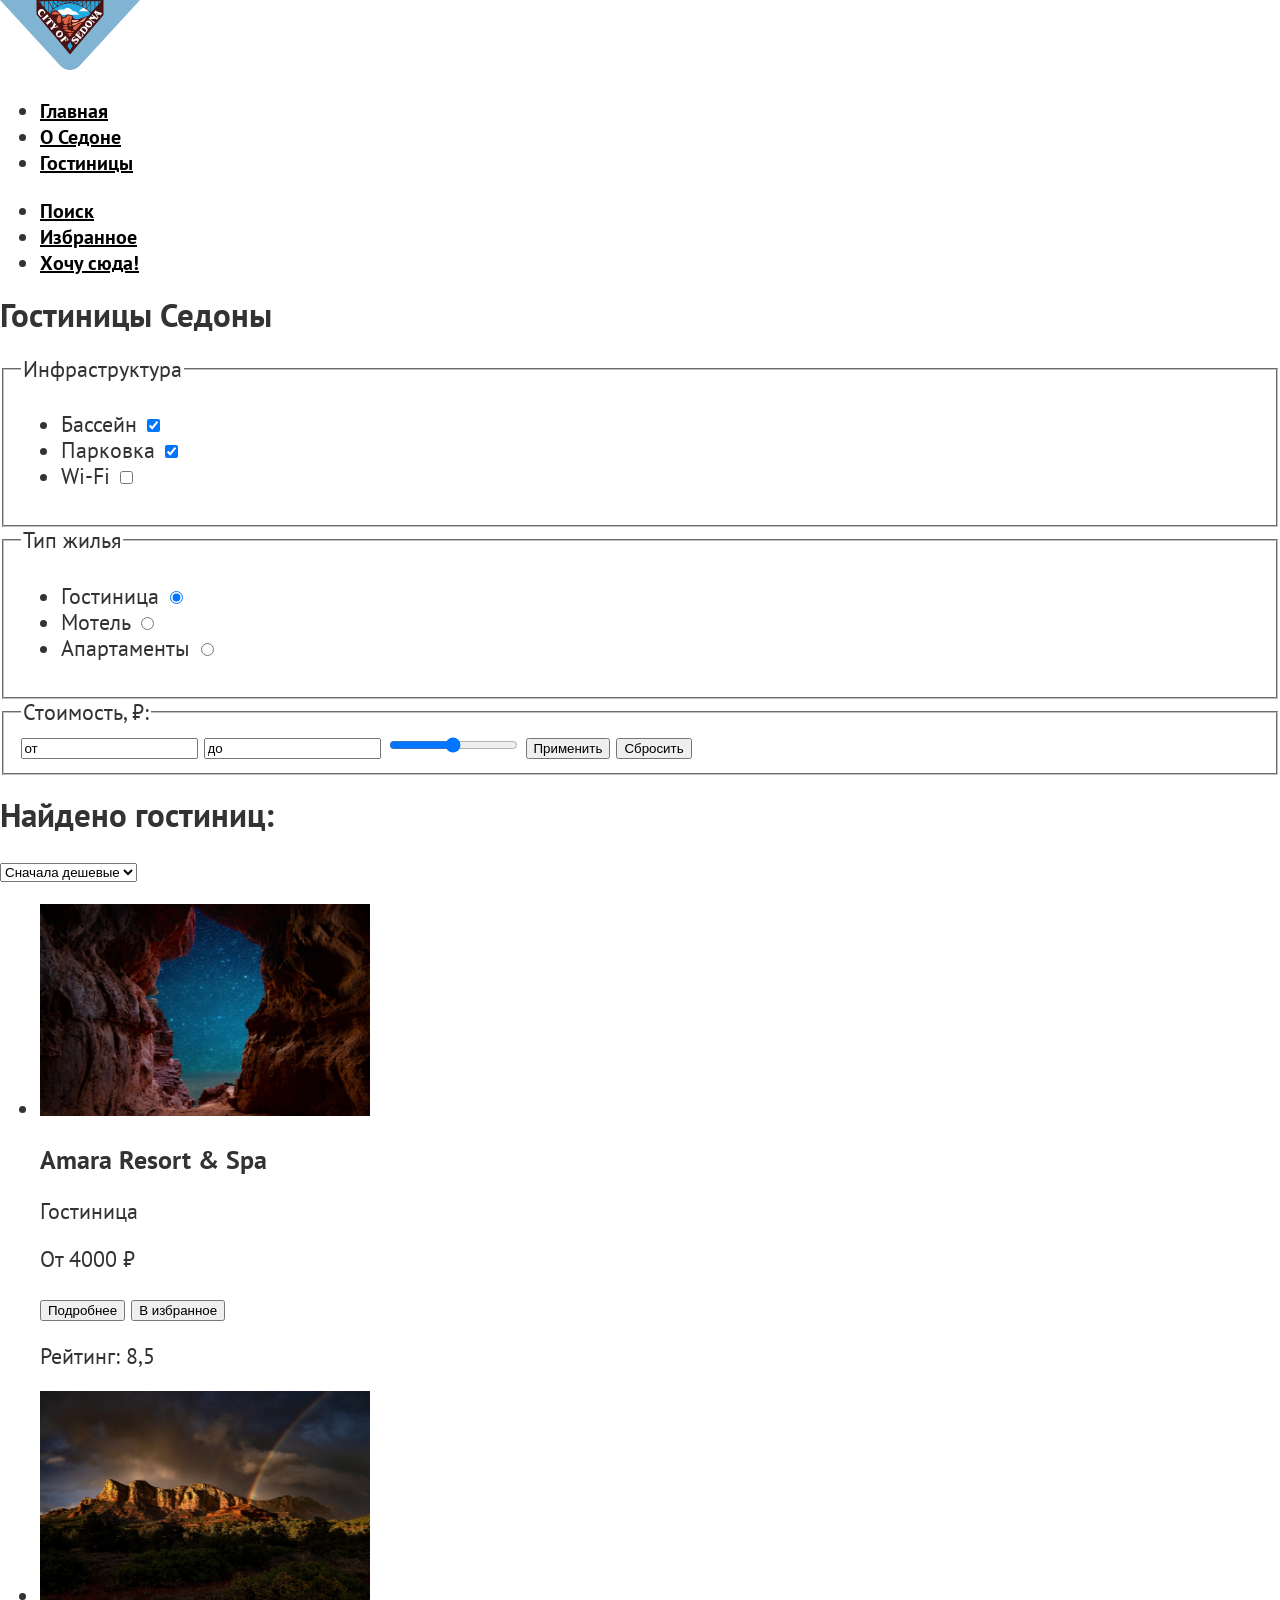
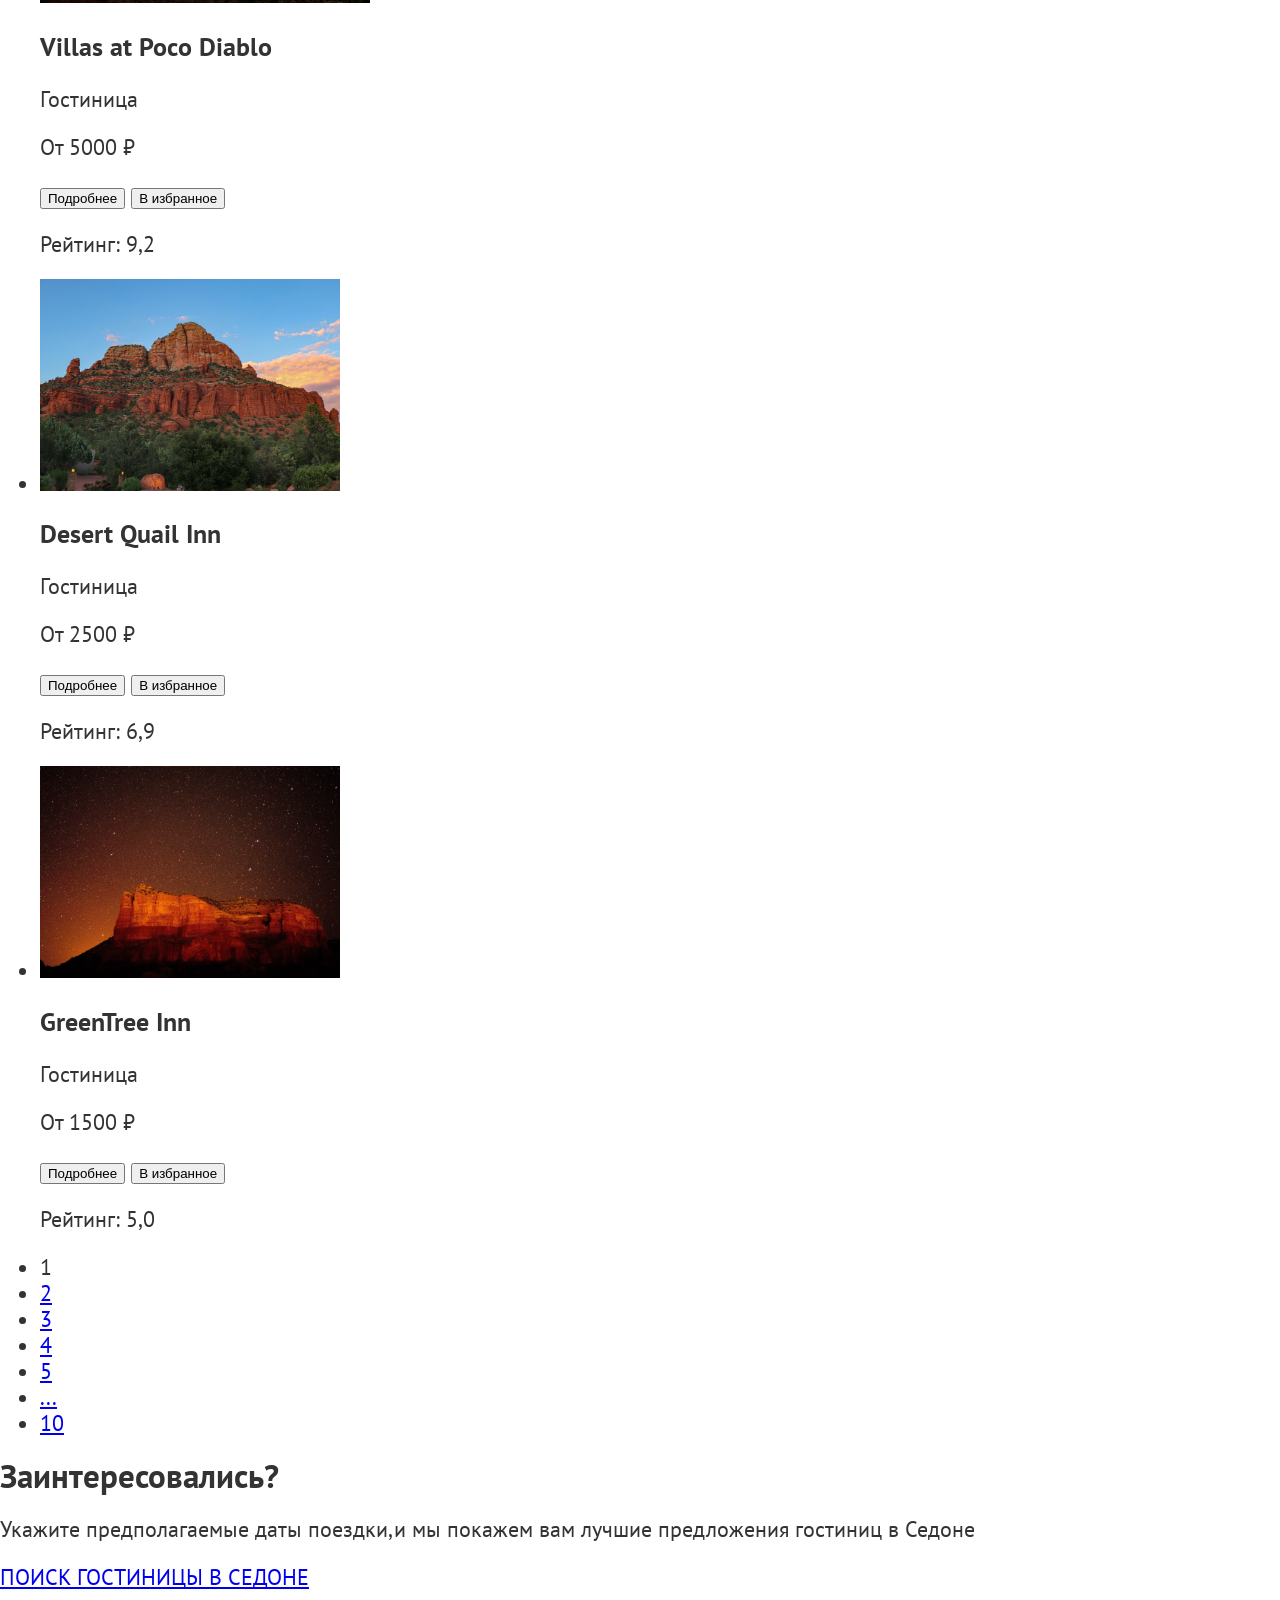
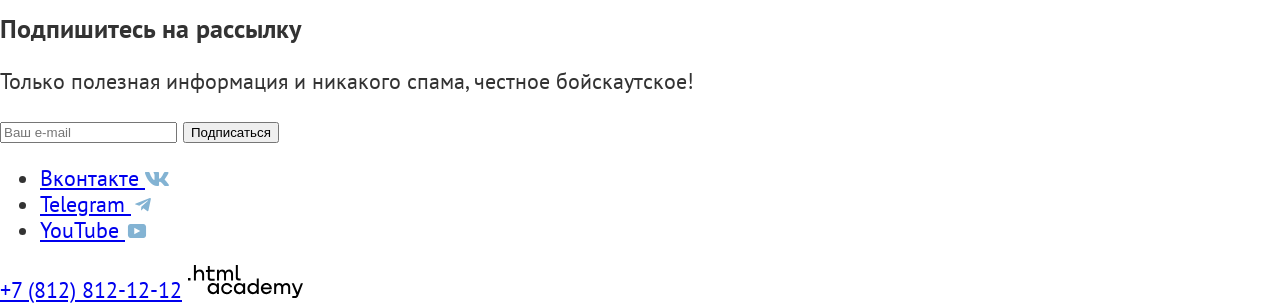
==== commit 6f551e74: "Форматирование кода" ====
--- a/catalog.html
+++ b/catalog.html
@@ -51,8 +51,8 @@
         <ul class="hotel-filter-infrastructure-list">
           <li class="hotel-filter-infrastructure-item">
             <label class="pool" for="pool">
+              Бассейн
               <input class="pool-name-checbox" type="checkbox" id="pool" name="infrastructure" value="pool" checked>
-            Бассейн
             </label>
           </li>
           <li class="hotel-filter-infrastructure-item">
--- a/style/style.css
+++ b/style/style.css
@@ -29,10 +29,56 @@
   font-size: 22px;
   font-weight: 400;
   line-height: 26px;
-  color: rgba(51, 51, 51, 1);
+  color: #333333;
   font-family: "PT Sans", sans-serif;
   margin: 0;
   padding: 0;
 }
 
+.navigation a{
+  font-family:"PT Sans",sans-serif;
+  font-weight: 700;
+  font-size: 20px;
+  line-height: 24px;
+  text-align: left;
+  letter-spacing: 0;
+  color:#000000;
+}
 
+.index-main-title{
+  font-family:"PT Sans",sans-serif;
+  font-weight: 700;
+  font-size: 30px;
+  line-height: 36px;
+  letter-spacing: 0;
+  color:#000000;
+  text-align: center;
+
+}
+
+.reasons{
+  font-family:"PT Sans",sans-serif;
+  font-weight: 400;
+  line-height: 26px;
+  letter-spacing: 0;
+  text-align: center;
+  color: #000000;
+}
+
+.logo-welcome{
+  display: block;
+  margin: 0 auto;
+}
+
+
+.index-background{
+  width:100%;
+  max-width: 1200px;
+  min-height:485px;
+  background-image: url("../images/index-background.jpg");
+  background-repeat: no-repeat;
+  background-size: cover;
+  background-position: center center;
+  padding: 100px 20px;
+
+}
